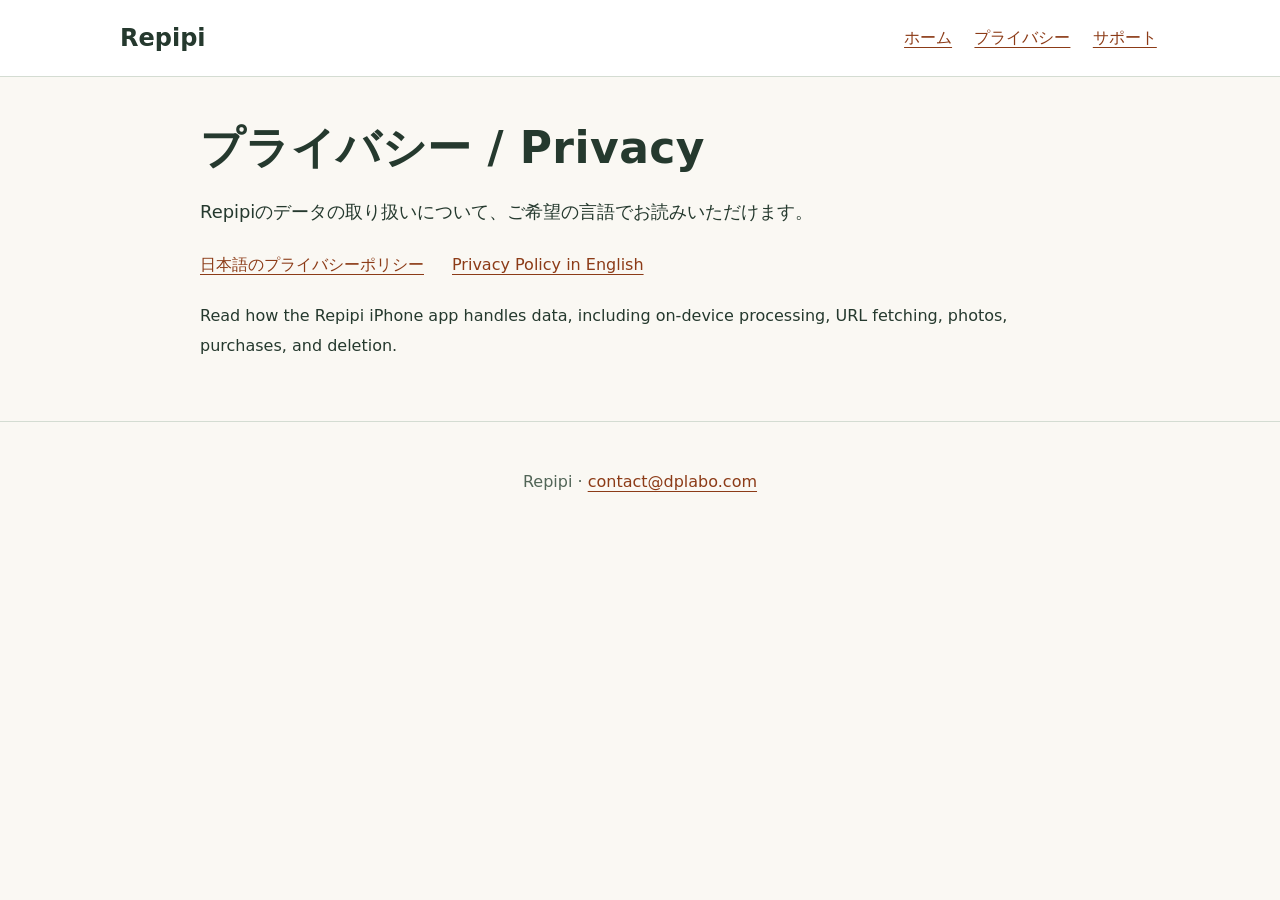
==== privacy/index.html @ e625ae4e "Publish Repipi information, privacy policies and support" ====
<!doctype html>
<html lang="ja">
<head>
  <meta charset="utf-8">
  <meta name="viewport" content="width=device-width, initial-scale=1">
  <title>プライバシー / Privacy · Repipi</title>
  <meta name="description" content="Repipiプライバシーポリシーの日本語版と英語版。">
  <link rel="canonical" href="https://ytksato.github.io/repipi-info/privacy/">
  <link rel="stylesheet" href="../assets/styles.css">
</head>
<body>
  <a href="#main" class="skip-link">本文へ移動</a>
  <header class="site-header"><div class="header-inner">
    <a href="../" class="wordmark">Repipi</a>
    <nav aria-label="メインメニュー"><a href="../">ホーム</a> <a href="./">プライバシー</a> <a href="../support/">サポート</a></nav>
  </div></header>
  <main id="main" tabindex="-1">
<h1>プライバシー <span lang="en">/ Privacy</span></h1>
<p class="lead">Repipiのデータの取り扱いについて、ご希望の言語でお読みいただけます。</p>
<div class="link-row"><a href="ja/" lang="ja">日本語のプライバシーポリシー</a><a href="en/" lang="en">Privacy Policy in English</a></div>
<p lang="en">Read how the Repipi iPhone app handles data, including on-device processing, URL fetching, photos, purchases, and deletion.</p>
</main>
  <footer><p>Repipi · <a href="mailto:contact@dplabo.com">contact@dplabo.com</a></p></footer>
</body>
</html>
---- assets/styles.css ----
:root { color-scheme: light dark; --bg:#faf8f3; --surface:#fff; --text:#25392e; --muted:#526557; --link:#8c3b17; --line:#d4dcd2; }
* { box-sizing:border-box; }
body { margin:0; background:var(--bg); color:var(--text); font-family:system-ui,-apple-system,BlinkMacSystemFont,"Segoe UI",sans-serif; font-size:1rem; line-height:1.85; overflow-wrap:anywhere; }
a { color:var(--link); text-underline-offset:.22em; text-decoration-thickness:.08em; }
a:hover { text-decoration-thickness:.15em; }
a:focus-visible { outline:3px solid var(--link); outline-offset:4px; border-radius:3px; }
.site-header { border-bottom:1px solid var(--line); background:var(--surface); }
.header-inner { max-width:68rem; margin:auto; padding:1rem 1.5rem; display:flex; gap:1rem; align-items:center; flex-wrap:wrap; justify-content:space-between; }
.wordmark { font-size:1.5rem; font-weight:750; text-decoration:none; color:var(--text); }
nav { display:flex; gap:.35rem 1rem; flex-wrap:wrap; }
nav a { padding:.45rem .2rem; min-height:44px; display:inline-flex; align-items:center; }
main { max-width:58rem; margin:auto; padding:2rem 1.5rem 3rem; }
h1,h2,h3 { line-height:1.4; letter-spacing:.01em; }
h1 { font-size:clamp(1.8rem,5vw,2.75rem); margin:.5rem 0 1rem; }
h2 { font-size:1.4rem; margin:2rem 0 .8rem; }
h3 { font-size:1.1rem; }
p { margin:.8rem 0; }
.lead { font-size:1.12rem; }
.eyebrow,.updated { color:var(--muted); }
.eyebrow { margin-bottom:0; font-weight:650; }
.intro { max-width:48rem; }
.cards { display:grid; grid-template-columns:repeat(2,minmax(0,1fr)); gap:1rem; margin:2rem 0; }
.card { background:var(--surface); border:1px solid var(--line); padding:1.25rem; border-radius:1rem; }
.card h2 { margin:0 0 .75rem; }
.card a,.link-row a { display:inline-block; padding:.55rem 0; min-height:44px; }
.link-row { display:flex; gap:.5rem 1.75rem; flex-wrap:wrap; }
.language-switch { text-align:right; }
.language-switch a { display:inline-block; padding:.5rem 0; min-height:44px; }
.contact { font-size:1.25rem; font-weight:650; }
.contact a { display:inline-block; padding:.5rem 0; min-height:44px; }
ul { padding-left:1.5rem; }
li { margin:.65rem 0; }
.policy section { margin:2rem 0; }
[id] { scroll-margin-top:1rem; }
footer { border-top:1px solid var(--line); color:var(--muted); padding:1.5rem; text-align:center; }
footer a { display:inline-block; padding:.5rem 0; min-height:44px; }
.skip-link { position:absolute; left:1rem; top:-10rem; padding:.75rem 1rem; background:var(--surface); z-index:1; }
.skip-link:focus { top:1rem; }
@media (max-width:38rem) { .cards { grid-template-columns:1fr; } main { padding:1.5rem 1.1rem 2rem; } .header-inner { padding:.8rem 1.1rem; } }
@media (prefers-color-scheme:dark) { :root { --bg:#15221b; --surface:#1c2d23; --text:#edf2e9; --muted:#bacaba; --link:#f5b58f; --line:#486050; } }
@media (prefers-contrast:more) { :root { --muted:var(--text); --line:var(--text); } a { text-decoration-thickness:.15em; } }
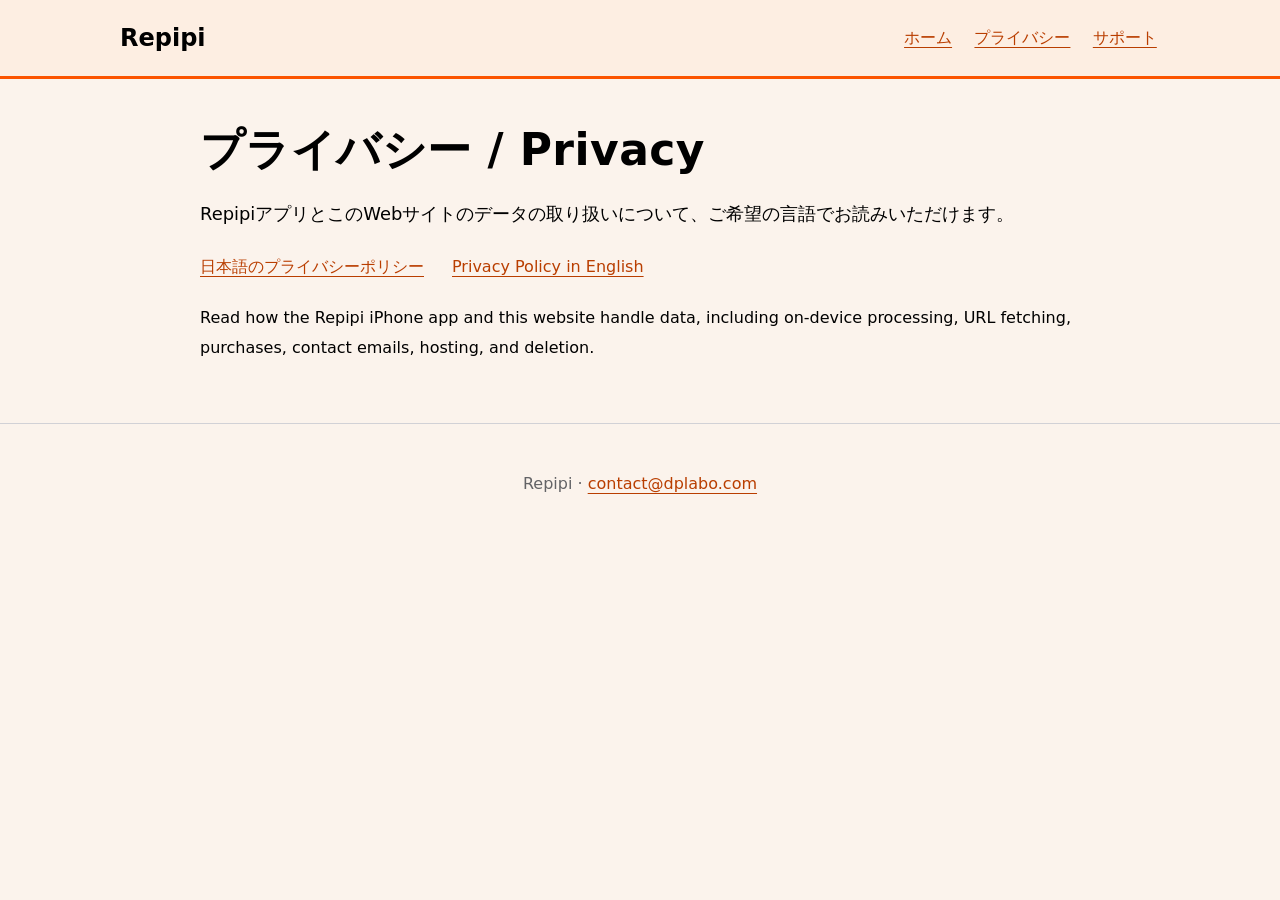
==== commit 3f4bbcf8: "Clarify privacy statements for app and website flows" ====
--- a/privacy/index.html
+++ b/privacy/index.html
@@ -16,9 +16,9 @@
   </div></header>
   <main id="main" tabindex="-1">
 <h1>プライバシー <span lang="en">/ Privacy</span></h1>
-<p class="lead">Repipiのデータの取り扱いについて、ご希望の言語でお読みいただけます。</p>
+<p class="lead">RepipiアプリとこのWebサイトのデータの取り扱いについて、ご希望の言語でお読みいただけます。</p>
 <div class="link-row"><a href="ja/" lang="ja">日本語のプライバシーポリシー</a><a href="en/" lang="en">Privacy Policy in English</a></div>
-<p lang="en">Read how the Repipi iPhone app handles data, including on-device processing, URL fetching, photos, purchases, and deletion.</p>
+<p lang="en">Read how the Repipi iPhone app and this website handle data, including on-device processing, URL fetching, purchases, contact emails, hosting, and deletion.</p>
 </main>
   <footer><p>Repipi · <a href="mailto:contact@dplabo.com">contact@dplabo.com</a></p></footer>
 </body>
--- a/assets/styles.css
+++ b/assets/styles.css
@@ -1,10 +1,10 @@
-:root { color-scheme: light dark; --bg:#faf8f3; --surface:#fff; --text:#25392e; --muted:#526557; --link:#8c3b17; --line:#d4dcd2; }
+:root { color-scheme: light dark; --bg:#fbf3ec; --hero:#fdeee2; --surface:#fff; --text:#000; --muted:#636366; --accent:#fc5400; --link:#b93e00; --line:#d1d1d6; }
 * { box-sizing:border-box; }
 body { margin:0; background:var(--bg); color:var(--text); font-family:system-ui,-apple-system,BlinkMacSystemFont,"Segoe UI",sans-serif; font-size:1rem; line-height:1.85; overflow-wrap:anywhere; }
 a { color:var(--link); text-underline-offset:.22em; text-decoration-thickness:.08em; }
 a:hover { text-decoration-thickness:.15em; }
 a:focus-visible { outline:3px solid var(--link); outline-offset:4px; border-radius:3px; }
-.site-header { border-bottom:1px solid var(--line); background:var(--surface); }
+.site-header { border-bottom:3px solid var(--accent); background:var(--hero); }
 .header-inner { max-width:68rem; margin:auto; padding:1rem 1.5rem; display:flex; gap:1rem; align-items:center; flex-wrap:wrap; justify-content:space-between; }
 .wordmark { font-size:1.5rem; font-weight:750; text-decoration:none; color:var(--text); }
 nav { display:flex; gap:.35rem 1rem; flex-wrap:wrap; }
@@ -17,7 +17,7 @@
 p { margin:.8rem 0; }
 .lead { font-size:1.12rem; }
 .eyebrow,.updated { color:var(--muted); }
-.eyebrow { margin-bottom:0; font-weight:650; }
+.eyebrow { margin-bottom:0; font-weight:650; color:var(--link); }
 .intro { max-width:48rem; }
 .cards { display:grid; grid-template-columns:repeat(2,minmax(0,1fr)); gap:1rem; margin:2rem 0; }
 .card { background:var(--surface); border:1px solid var(--line); padding:1.25rem; border-radius:1rem; }
@@ -37,5 +37,6 @@
 .skip-link { position:absolute; left:1rem; top:-10rem; padding:.75rem 1rem; background:var(--surface); z-index:1; }
 .skip-link:focus { top:1rem; }
 @media (max-width:38rem) { .cards { grid-template-columns:1fr; } main { padding:1.5rem 1.1rem 2rem; } .header-inner { padding:.8rem 1.1rem; } }
-@media (prefers-color-scheme:dark) { :root { --bg:#15221b; --surface:#1c2d23; --text:#edf2e9; --muted:#bacaba; --link:#f5b58f; --line:#486050; } }
-@media (prefers-contrast:more) { :root { --muted:var(--text); --line:var(--text); } a { text-decoration-thickness:.15em; } }
+@media (prefers-color-scheme:dark) { :root { --bg:#1a120d; --hero:#241812; --surface:#1c1c1e; --text:#fff; --muted:#aeaeb2; --accent:#ff5500; --link:#ff5500; --line:#48484a; } }
+@media (prefers-contrast:more) { :root { --muted:var(--text); --line:var(--text); --link:#8c2f00; } a { text-decoration-thickness:.15em; } }
+@media (prefers-color-scheme:dark) and (prefers-contrast:more) { :root { --link:#ffb58e; } }
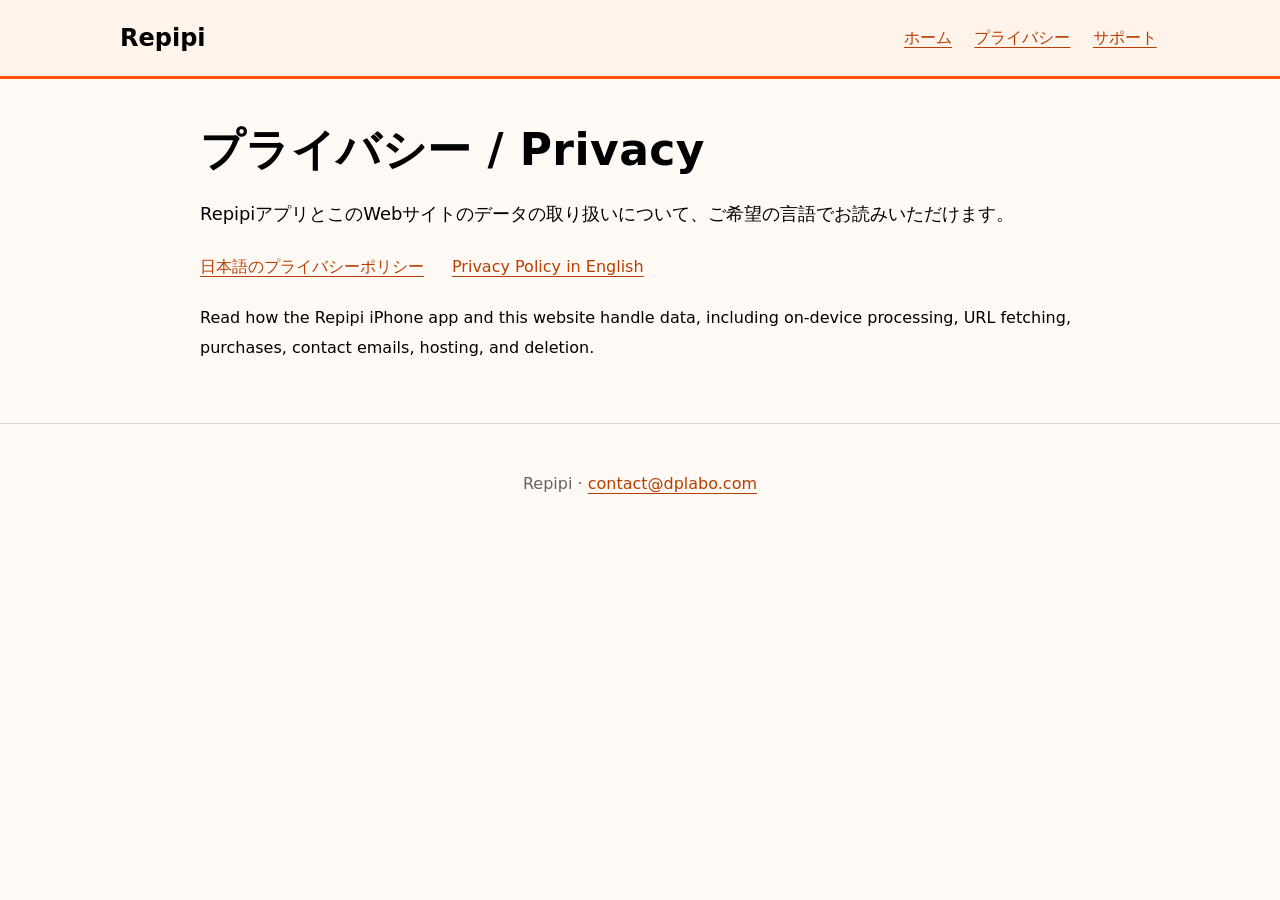
==== commit 591a17f8: "feat: add official discovery files for repipi issue 56" ====
--- a/privacy/index.html
+++ b/privacy/index.html
@@ -7,6 +7,7 @@
   <meta name="description" content="Repipiプライバシーポリシーの日本語版と英語版。">
   <link rel="canonical" href="https://ytksato.github.io/repipi-info/privacy/">
   <link rel="stylesheet" href="../assets/styles.css">
+<link rel="describedby" type="text/plain" href="https://ytksato.github.io/repipi-info/llms.txt">
 </head>
 <body>
   <a href="#main" class="skip-link">本文へ移動</a>
--- a/assets/styles.css
+++ b/assets/styles.css
@@ -1,4 +1,4 @@
-:root { color-scheme: light dark; --bg:#fbf3ec; --hero:#fdeee2; --surface:#fff; --text:#000; --muted:#636366; --accent:#fc5400; --link:#b93e00; --line:#d1d1d6; }
+:root { color-scheme: light dark; --bg:#fffaf6; --hero:#fff4eb; --surface:#fff; --text:#000; --muted:#636366; --accent:#fc5400; --link:#b93e00; --line:#dfd7d0; }
 * { box-sizing:border-box; }
 body { margin:0; background:var(--bg); color:var(--text); font-family:system-ui,-apple-system,BlinkMacSystemFont,"Segoe UI",sans-serif; font-size:1rem; line-height:1.85; overflow-wrap:anywhere; }
 a { color:var(--link); text-underline-offset:.22em; text-decoration-thickness:.08em; }
@@ -37,6 +37,6 @@
 .skip-link { position:absolute; left:1rem; top:-10rem; padding:.75rem 1rem; background:var(--surface); z-index:1; }
 .skip-link:focus { top:1rem; }
 @media (max-width:38rem) { .cards { grid-template-columns:1fr; } main { padding:1.5rem 1.1rem 2rem; } .header-inner { padding:.8rem 1.1rem; } }
-@media (prefers-color-scheme:dark) { :root { --bg:#1a120d; --hero:#241812; --surface:#1c1c1e; --text:#fff; --muted:#aeaeb2; --accent:#ff5500; --link:#ff5500; --line:#48484a; } }
+@media (prefers-color-scheme:dark) { :root { --bg:#241c17; --hero:#30241b; --surface:#2e2925; --text:#fff; --muted:#bdbdc2; --accent:#ff5500; --link:#ff884f; --line:#615851; } }
 @media (prefers-contrast:more) { :root { --muted:var(--text); --line:var(--text); --link:#8c2f00; } a { text-decoration-thickness:.15em; } }
 @media (prefers-color-scheme:dark) and (prefers-contrast:more) { :root { --link:#ffb58e; } }
